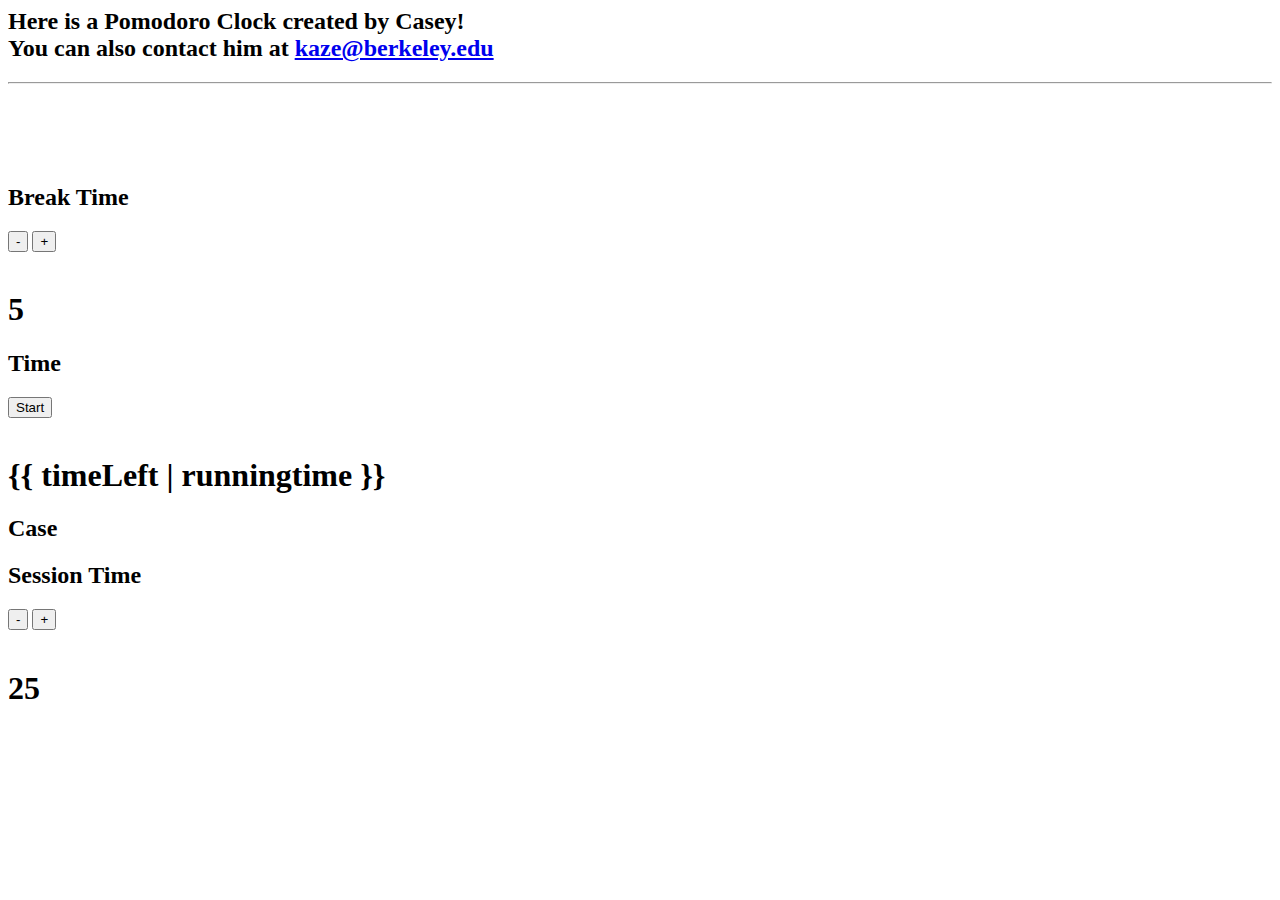
==== pomo.html @ 5a4feaf8 "Update and rename pomodoro.html to pomo.html" ====
<html>
<head>
  <link rel="stylesheet" type="text/css" href ="pomo.css">
  <link rel="stylesheet" href="https://maxcdn.bootstrapcdn.com/bootstrap/3.3.6/css/bootstrap.min.css" integrity="sha384-1q8mTJOASx8j1Au+a5WDVnPi2lkFfwwEAa8hDDdjZlpLegxhjVME1fgjWPGmkzs7" crossorigin="anonymous">
</head>
<body ng-app="pomodoro">
  <!-- Front Page -->
  <div class="intro">
    <div class="banner">
    <h2 class="introduction"> Here is a Pomodoro Clock created by Casey! </br>
        You can also contact him at <a href=#> kaze@berkeley.edu </a> </h2>
      <hr class="side"></hr>
    </div>
 </div>

  <div class = "front-page">
    </br>
    </br>
    </br>
    </br>
    <div class="containe">
    <div class="circle-content">
        <div class="circle">
      <h2 class="c1">Break Time</h2>
          <div class="container">
          <div class="row">
           <button type="button" class = "subtract bs"> - </button>
            <button type="button" class = "add ba"> + </button>
          </div>
          </div>
          </br>
          <h1 class="breaktime"> 5
          </h1> 
      </div>
    </div>
    <div class="circle-content circletwo">
        <div class="circle" ng-controller="clock">
      <h2 class="c2">Time</h2>
          <div class = "button-area">
        <button type="button" class = "btn btn-default st" ng-click="startTime()" ng-disabled ="disabled"> Start </button>
          </div>
          </br>
           <div>
              <h1 class="starttime">{{ timeLeft | runningtime }}</h1>
             <h2 class="mode"> Case</h2>
           </div>
       </div>
    </div>
    <div class="circle-content">
        <div class="circle">
      <h2 class="c3">Session Time</h2>
      <div class="container">
          <div class="row">
           <button type="button" class = "subtract ss"> - </button>
            <button type="button" class = "add sa"> + </button>
          </div>
          </div>
          </br>
          <h1 class="sessiontime"> 25 </h1> 
      </div>
    </div>
          
      </div>        
    
</div>
    
 </div>
</div>
<script type="text/javascript/ng-template" src="pomodoro.js"></script>
</body>
</html>
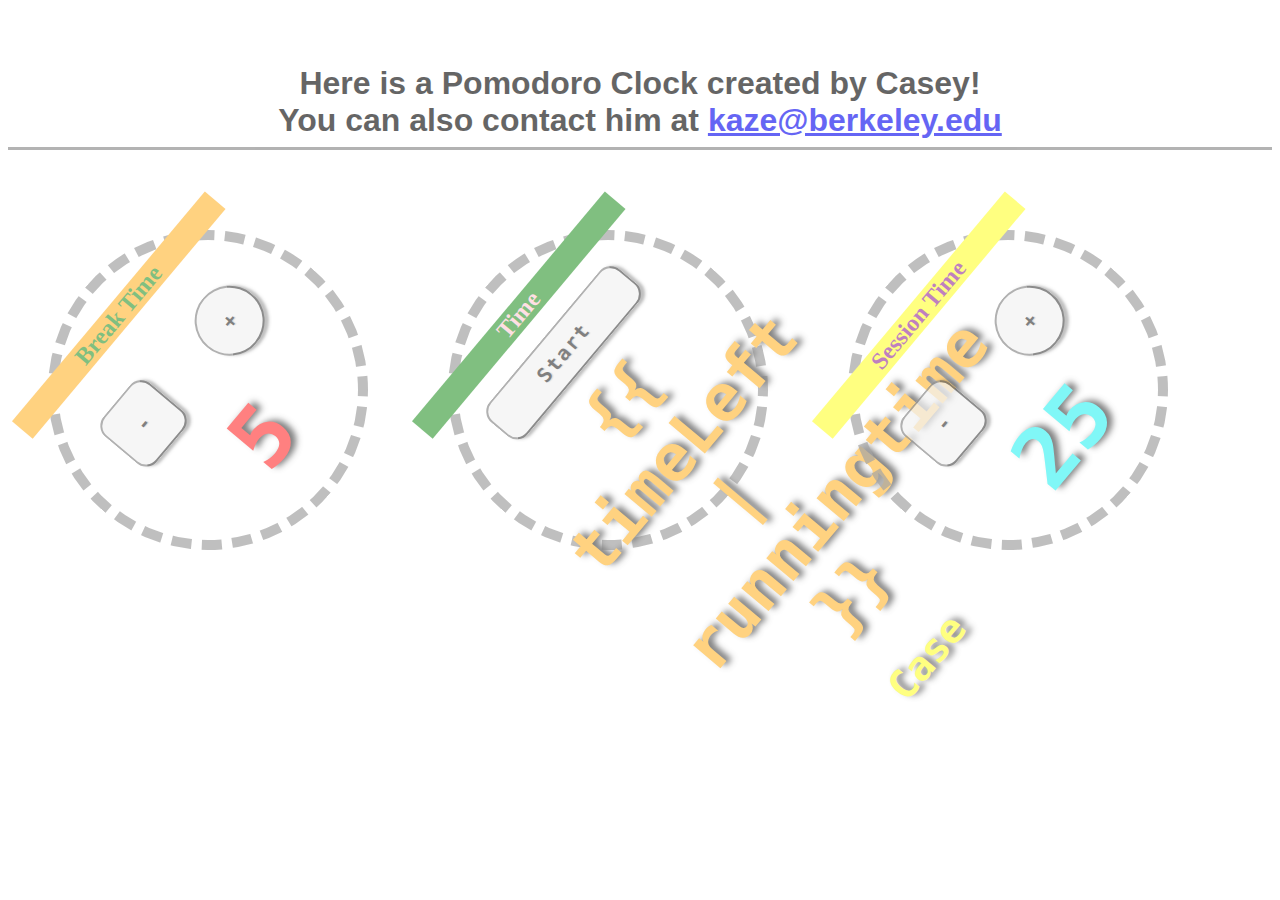
==== commit 57d5138a: "Update pomo.html" ====
--- a/pomo.html
+++ b/pomo.html
@@ -66,6 +66,6 @@
     
  </div>
 </div>
-<script type="text/javascript/ng-template" src="pomodoro.js"></script>
+<script type="text/javascript/ng-template" src="pomo.js"></script>
 </body>
 </html>
--- a/pomo.css
+++ b/pomo.css
@@ -0,0 +1,175 @@
+hr.side {
+  border: solid;
+  border-width: 3px 0 0;
+}
+
+.introduction {
+  margin: auto;
+  width: 60%;
+  padding-top: 1.5cm;
+  font-weight: 900;
+  font-size: 2em;
+  font-family: Arial, Helvetica, sans-serif;
+  text-align: center;
+}
+
+body {
+  background: url("https://wallpaperscraft.com/image/shingeki_no_kyojin_mikasa_ackerman_anime_girl_brunette_sky_light_88118_3840x2160.jpg") no-repeat center center fixed;
+}
+
+.banner {
+  background: url("https://i.ytimg.com/vi/EGUM0EEnpFs/maxresdefault.jpg") no-repeat right top fixed;
+  background-position: 500px -70px;
+  opacity: 0.6;
+}
+
+.front-page {
+  height: 520px;
+  padding-bottom: 50px;
+  text-align: center;
+  background: url("http://img03.deviantart.net/a2cb/i/2014/044/6/1/manga_window_with_city_background_by_guswindo-d7692tb.jpg") no-repeat center fixed; 
+  background-size: cover;
+  opacity: 0.7;
+  background-position: 0px 0px;
+}
+
+.add {
+  width: 70px;
+  height: 70px;
+  text-align: center;
+  font-size: 20px;
+  font-family: Monospace;
+  font-weight: 700;
+  border-radius: 50%;
+  
+    border: 2px outset rgba(0, 0, 0, 0.9);
+    text-shadow: 1px 1px 1px rgba(0, 0, 0, 0.2);
+    box-shadow: 3px 3px 3px rgba(0, 0, 0, 0.5);
+}
+
+.subtract {
+  width: 70px;
+  height: 70px;
+  margin-right: 20%;
+  font-size: 20px;
+  font-family: Monospace;
+  font-weight: 700;
+  border-radius: 15px;
+  border: 2px outset rgba(0, 0, 0, 0.9);
+   text-shadow: 1px 1px 1px rgba(0, 0, 0, 0.2);
+    box-shadow: 3px 3px 3px rgba(0, 0, 0, 0.5);
+}
+
+.btn {
+    width: 200px;
+    height: 50px;
+    text-align: center;
+    font-size: 20px;
+    font-family: Monospace;
+    font-weight: 700;
+    border-radius: 15px;
+    border: 2px outset rgba(0, 0, 0, 0.9);
+    text-shadow: 1px 1px 1px rgba(0, 0, 0, 0.2);
+    box-shadow: 3px 3px 3px rgba(0, 0, 0, 0.5);
+    letter-spacing: 2px;
+}
+
+.btn:hover {
+  border: 2px outset rgba(0, 0, 0, 0.9);
+  color: white;
+  background: rgba(0, 0, 0, 0.6);
+  transition: 0.2s;
+}
+
+.containe {
+    width: 100%;  
+    display: flex;
+}
+
+.container {
+  width: 100%;
+}
+
+.bs {
+  margin-top: 20px;
+}
+
+.ss {
+  margin-top: 20px;
+}
+
+.circle-content {
+    width: 400px;
+    height: 400px;
+    text-align:center;
+    float:left;
+}
+
+.circle {
+    display:inline-block;
+    width: 300px;
+    height: 300px;
+    border-radius:60%;
+    border:10px dashed;
+    opacity: 0.7;
+    color: grey;
+    position: relative;
+    transform: rotate(-50deg);
+}
+
+.c1 {
+  color: green;
+  background: orange;
+  font-weight: 900;
+}
+
+.c2 {
+  color: pink;
+  background: green;
+  font-weight: 900;
+}
+
+.c3 {
+  color: purple;
+  background: yellow;
+  font-weight: 900;
+}
+
+.breaktime {
+    text-align: center;
+    font-size: 85px;
+    font-family: Monospace;
+    font-weight: 700;
+    color: red;
+    text-shadow: 5px 3px 6px #000;
+    margin-top: -3px;
+}
+
+.starttime {
+    margin-top: -5px;
+    text-align: center;
+    font-size: 65px;
+    font-family: Monospace;
+    font-weight: 700;
+    color: orange;
+    text-shadow: 5px 3px 6px #000;
+}
+
+.sessiontime {
+    text-align: center;
+    font-size: 85px;
+    font-family: Monospace;
+    font-weight: 700;
+    text-shadow: 5px 3px 6px #000;
+    color: #00F0F0;
+    margin-top: -3px;
+}
+
+.mode {
+    margin-top: -5px;
+    font-weight: 700;
+    font-size: 40px;
+    text-shadow: 5px 3px 6px #000;
+    color: yellow;
+    font-family: Monospace;
+}
